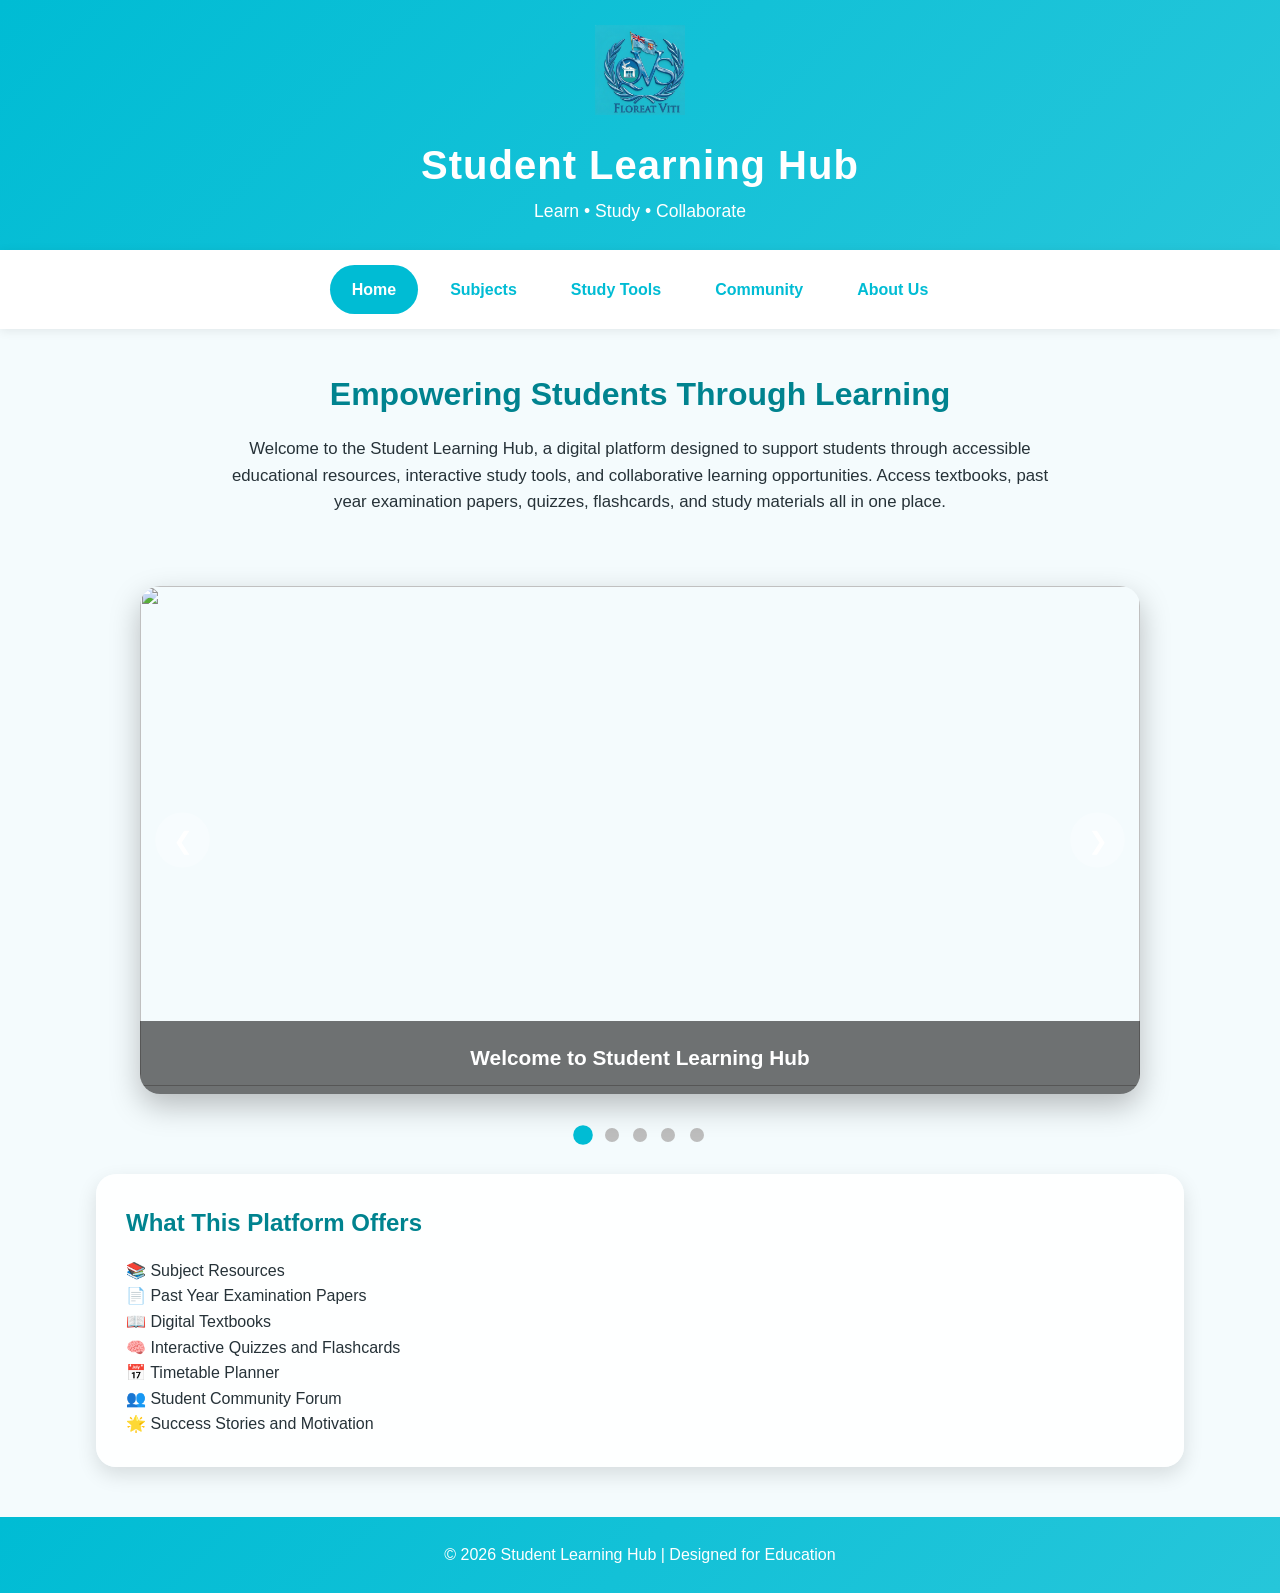
==== index.html @ a3cc4ca8 "Rename Home.html to index.html" ====
<!DOCTYPE html>

<html lang="en">

<head>
<meta charset="UTF-8">
<meta name="viewport" content="width=device-width, initial-scale=1.0">

<title>Student Learning Hub</title>

<link rel="stylesheet" href="style.css">
</head>

<body>

<header>


<img src="QVS.jpg" class="logo">

<h1>Student Learning Hub</h1>

<p>Learn • Study • Collaborate</p>


</header>

<nav>


<a href="home.html" class="active">Home</a>
<a href="subjects.html">Subjects</a>
<a href="studytools.html">Study Tools</a>
<a href="community.html">Community</a>
<a href="about.html">About Us</a>


</nav>

<!-- HERO SECTION -->

<section class="hero">


<h2>Empowering Students Through Learning</h2>

<p>
    Welcome to the Student Learning Hub, a digital platform designed
    to support students through accessible educational resources,
    interactive study tools, and collaborative learning opportunities.
    Access textbooks, past year examination papers, quizzes, flashcards,
    and study materials all in one place.
</p>

</section>

<!-- SLIDESHOW -->

<div class="slideshow-container">

<div class="slide">
    <img src="C:\Users\User\Desktop\COMPUTER\qvs.png">
    <div class="slide-caption">Welcome to Student Learning Hub</div>
</div>

<div class="slide">
    <img src="GHS.jpg">
    <div class="slide-caption">Access Study Resources</div>
</div>

<div class="slide">
    <img src="SGS.jpg">
    <div class="slide-caption">Improve Your Grades</div>
</div>

<div class="slide">
    <img src="Yat Sen.jpg">
    <div class="slide-caption">Learn Anytime, Anywhere</div>
</div>

<div class="slide">
    <img src="sjss.jpg">
    <div class="slide-caption">Collaborate With Peers</div>
</div>

<button class="prev" onclick="changeSlide(-1)">❮</button>
<button class="next" onclick="changeSlide(1)">❯</button>

</div>

<div class="dots">
    <span class="dot"></span>
    <span class="dot"></span>
    <span class="dot"></span>
    <span class="dot"></span>
    <span class="dot"></span>
</div>

<!-- FEATURES -->

<div class="card">


<h2>What This Platform Offers</h2>

<p>
    📚 Subject Resources<br>
    📄 Past Year Examination Papers<br>
    📖 Digital Textbooks<br>
    🧠 Interactive Quizzes and Flashcards<br>
    📅 Timetable Planner<br>
    👥 Student Community Forum<br>
    🌟 Success Stories and Motivation
</p>


</div>

<!-- FOOTER -->

<footer>

<p>© 2026 Student Learning Hub | Designed for Education</p>

</footer>

<script src="script.js"></script>

</body>
</html>
---- style.css ----
/* ====================================
   STUDENT LEARNING HUB
   MODERN STYLESHEET
==================================== */

*{
    margin:0;
    padding:0;
    box-sizing:border-box;
}

html{
    scroll-behavior:smooth;
}

body{
    font-family:'Segoe UI', Tahoma, Geneva, Verdana, sans-serif;
    background:#f4fbfd;
    color:#263238;
    line-height:1.6;
}

/* ====================================
   HEADER
==================================== */

header{
    background:linear-gradient(
        135deg,
        #00BCD4,
        #26C6DA
    );

    color:white;

    text-align:center;

    padding:25px;

    box-shadow:0 4px 15px rgba(0,0,0,0.15);
}

.logo{
    width:90px;
    margin-bottom:10px;
}

header h1{
    font-size:2.5rem;
    letter-spacing:1px;
}

header p{
    font-size:1.1rem;
}

/* ====================================
   NAVIGATION
==================================== */

nav{
    position:sticky;
    top:0;
    z-index:1000;

    display:flex;
    justify-content:center;
    align-items:center;
    flex-wrap:wrap;

    gap:10px;

    background:white;

    padding:15px;

    box-shadow:
    0 2px 10px rgba(0,0,0,0.08);
}

nav a{
    text-decoration:none;

    color:#00BCD4;

    padding:12px 22px;

    border-radius:30px;

    font-weight:600;

    transition:0.3s;
}

nav a:hover{
    background:#00BCD4;
    color:white;
    transform:translateY(-3px);
}

.active{
    background:#00BCD4;
    color:white;
}

/* ====================================
   HERO SECTION
==================================== */

.hero{
    text-align:center;
    padding:40px 20px;
}

.hero h2{
    font-size:2rem;
    color:#00838F;
    margin-bottom:15px;
}

.hero p{
    max-width:850px;
    margin:auto;
    font-size:1.05rem;
}

/* ====================================
   MODERN SLIDESHOW
==================================== */

.slideshow-container{
    position:relative;

    width:90%;
    max-width:1000px;

    margin:30px auto;

    overflow:hidden;

    border-radius:20px;

    box-shadow:
    0 12px 30px rgba(0,0,0,0.25);
}

.slide{
    display:none;
    position:relative;
}

.slide img{
    width:100%;
    height:500px;
    object-fit:cover;

    animation:
    zoomSlide 6s ease-in-out;
}

@keyframes zoomSlide{
    from{
        transform:scale(1);
    }

    to{
        transform:scale(1.08);
    }
}

.slide-caption{
    position:absolute;

    bottom:0;
    left:0;

    width:100%;

    padding:20px;

    background:
    rgba(0,0,0,0.55);

    color:white;

    font-size:1.3rem;
    font-weight:bold;

    text-align:center;

    animation:
    captionUp 1s ease;
}

@keyframes captionUp{

    from{
        opacity:0;
        transform:translateY(50px);
    }

    to{
        opacity:1;
        transform:translateY(0);
    }
}

.prev,
.next{

    position:absolute;

    top:50%;

    transform:translateY(-50%);

    width:55px;
    height:55px;

    border:none;

    border-radius:50%;

    background:
    rgba(255,255,255,0.25);

    color:white;

    font-size:24px;

    cursor:pointer;

    transition:0.3s;
}

.prev{
    left:15px;
}

.next{
    right:15px;
}

.prev:hover,
.next:hover{

    background:#00BCD4;

    transform:
    translateY(-50%)
    scale(1.1);
}

.dots{
    text-align:center;
    margin-top:15px;
}

.dot{
    display:inline-block;

    width:14px;
    height:14px;

    border-radius:50%;

    background:#bdbdbd;

    margin:0 5px;

    transition:0.4s;
}

.dot.active{
    background:#00BCD4;
    transform:scale(1.4);
}

/* ====================================
   GLASS CARDS
==================================== */

.card{
    width:85%;

    margin:25px auto;

    padding:30px;

    border-radius:20px;

    background:
    rgba(255,255,255,0.85);

    backdrop-filter:blur(8px);

    box-shadow:
    0 8px 20px rgba(0,0,0,0.12);

    transition:0.4s;
}

.card:hover{

    transform:translateY(-8px);

    box-shadow:
    0 15px 30px rgba(0,0,0,0.18);
}

.card h2{
    color:#00838F;
    margin-bottom:15px;
}

/* ====================================
   SUBJECT RESOURCE CARDS
==================================== */

.subject-grid{
    width:90%;
    margin:40px auto;

    display:grid;

    grid-template-columns:
    repeat(auto-fit,minmax(250px,1fr));

    gap:25px;
}

.subject-card{

    background:white;

    border-radius:20px;

    overflow:hidden;

    box-shadow:
    0 8px 20px rgba(0,0,0,0.12);

    transition:0.4s;
}

.subject-card:hover{

    transform:
    translateY(-10px);

    box-shadow:
    0 15px 30px rgba(0,0,0,0.2);
}

.subject-card img{

    width:100%;
    height:180px;

    object-fit:cover;
}

.subject-card-content{
    padding:20px;
}

.subject-card h3{
    color:#00838F;
    margin-bottom:10px;
}

.subject-card p{
    margin-bottom:15px;
}

.subject-btn{

    display:inline-block;

    text-decoration:none;

    background:
    linear-gradient(
    135deg,
    #00BCD4,
    #26C6DA);

    color:black;

    padding:10px 20px;

    border-radius:25px;

    transition:0.3s;
}

.subject-btn:hover{
    transform:scale(1.05);
}

/* ====================================
   STUDY TOOLS SECTION
==================================== */

.tools-container{

    width:90%;

    margin:auto;

    display:grid;

    grid-template-columns:
    repeat(auto-fit,minmax(300px,1fr));

    gap:25px;
}

.tool-box{

    background:white;

    padding:25px;

    border-radius:20px;

    box-shadow:
    0 8px 20px rgba(0,0,0,0.1);
}

.tool-box h3{
    color:#00838F;
    margin-bottom:15px;
}

/* ====================================
   QUIZ STYLING
==================================== */

.quiz-box{

    background:white;

    padding:25px;

    border-radius:20px;

    margin-bottom:20px;

    box-shadow:
    0 6px 15px rgba(0,0,0,0.1);
}

.quiz-box p{
    margin:15px 0;
    font-weight:600;
}

.quiz-box label{

    display:flex;

    align-items:center;

    gap:10px;

    margin:10px 0;

    cursor:pointer;

    padding:8px;

    border-radius:8px;

    transition:0.3s;
}

.quiz-box label:hover{
    background:#e0f7fa;
}

.quiz-box input[type="radio"]{
    margin:0;
}

.quiz-btn{

    background:
    linear-gradient(
    135deg,
    #00BCD4,
    #26C6DA);

    color:white;

    border:none;

    padding:12px 24px;

    border-radius:25px;

    cursor:pointer;

    transition:0.3s;
}

.quiz-btn:hover{
    transform:scale(1.05);
}

#quizResult{

    margin-top:20px;

    font-size:1.2rem;

    font-weight:bold;

    color:#00838F;
}

/* ====================================
   FLASHCARDS
==================================== */

.flashcard-container{

    display:flex;

    flex-wrap:wrap;

    justify-content:center;

    gap:20px;

    margin-top:20px;
}

.flashcard{

    width:220px;

    height:140px;

    perspective:1000px;

    cursor:pointer;
}

.flashcard-inner{

    position:relative;

    width:100%;
    height:100%;

    transition:
    transform 0.8s;

    transform-style:
    preserve-3d;
}

.flashcard.flipped .flashcard-inner{
    transform:rotateY(180deg);
}

.flashcard-front,
.flashcard-back{

    position:absolute;

    width:100%;
    height:100%;

    border-radius:15px;

    display:flex;

    justify-content:center;

    align-items:center;

    text-align:center;

    padding:15px;

    backface-visibility:hidden;
}

.flashcard-front{

    background:
    linear-gradient(
    135deg,
    #00BCD4,
    #26C6DA);

    color:white;
}

.flashcard-back{

    background:
    linear-gradient(
    135deg,
    #0288D1,
    #039BE5);

    color:white;

    transform:rotateY(180deg);
}

/* ====================================
   TIMETABLE
==================================== */

.timetable-section{

    width:95%;

    overflow-x:auto;

    margin:auto;
}

table{

    width:100%;

    border-collapse:collapse;

    background:white;

    border-radius:15px;

    overflow:hidden;
}

th{

    background:#00BCD4;

    color:white;

    padding:15px;
}

td{

    padding:12px;

    border:1px solid #e0e0e0;

    text-align:center;
}

tr:nth-child(even){
    background:#f9f9f9;
}

/* ====================================
   COMMUNITY POSTS
==================================== */

.community-box{

    width:90%;

    margin:auto;

    background:white;

    padding:25px;

    border-radius:20px;

    box-shadow:
    0 8px 20px rgba(0,0,0,0.1);
}

textarea{

    width:100%;

    min-height:120px;

    padding:15px;

    border-radius:15px;

    border:1px solid #ccc;

    resize:none;
}

.post-btn{

    margin-top:15px;

    background:#00BCD4;

    color:white;

    border:none;

    padding:12px 25px;

    border-radius:25px;

    cursor:pointer;
}

.post{

    background:#f4fbfd;

    margin-top:15px;

    padding:15px;

    border-radius:15px;

    border-left:
    5px solid #00BCD4;
}

/* ====================================
   SUCCESS STORIES
==================================== */

.story-card{

    background:white;

    padding:25px;

    border-radius:20px;

    text-align:center;

    box-shadow:
    0 8px 20px rgba(0,0,0,0.1);
}

.story-card img{

    width:120px;

    height:120px;

    border-radius:50%;

    object-fit:cover;

    margin-bottom:15px;

    border:4px solid #00BCD4;
}

/* ====================================
   TEAM MEMBERS
==================================== */

.team-grid{

    width:90%;

    margin:auto;

    display:grid;

    grid-template-columns:
    repeat(auto-fit,minmax(250px,1fr));

    gap:25px;
}

.team-card{

    background:white;

    border-radius:20px;

    overflow:hidden;

    text-align:center;

    box-shadow:
    0 8px 20px rgba(0,0,0,0.1);

    transition:0.4s;
}

.team-card:hover{

    transform:translateY(-8px);
}

.team-card img{

    width:100%;
    height:300px;

    object-fit:cover;
}

.team-card h3{
    margin-top:15px;
    color:#00838F;
}

.team-card p{
    padding:15px;
}

/* ====================================
   FOOTER
==================================== */

footer{

    margin-top:50px;

    background:
    linear-gradient(
    135deg,
    #00BCD4,
    #26C6DA);

    color:white;

    text-align:center;

    padding:25px;
}

/* ====================================
   BACK TO TOP BUTTON
==================================== */

#topBtn{

    position:fixed;

    bottom:25px;
    right:25px;

    width:50px;
    height:50px;

    border:none;

    border-radius:50%;

    background:#00BCD4;

    color:white;

    font-size:20px;

    cursor:pointer;

    display:none;

    box-shadow:
    0 4px 15px rgba(0,0,0,0.3);
}

/* ====================================
   RESPONSIVE DESIGN
==================================== */

@media(max-width:768px){

    header h1{
        font-size:1.8rem;
    }

    .slide img{
        height:300px;
    }

    .slide-caption{
        font-size:1rem;
    }

    nav{
        flex-direction:column;
    }

    .card{
        width:95%;
    }

    .subject-grid,
    .team-grid,
    .tools-container{
        grid-template-columns:1fr;
    }
}

/* ====================================
   RESOURCES PAGE
==================================== */

.resources-grid{
    width:90%;
    margin:40px auto;

    display:grid;

    grid-template-columns:
    repeat(auto-fit,minmax(320px,1fr));

    gap:25px;
}

.resource-card{

    background:white;

    border-radius:20px;

    padding:25px;

    box-shadow:
    0 8px 20px rgba(0,0,0,0.12);

    transition:0.4s;
}

.resource-card:hover{

    transform:translateY(-8px);

    box-shadow:
    0 15px 30px rgba(0,0,0,0.18);
}

.resource-card h2{

    color:#00838F;

    margin-bottom:20px;

    text-align:center;
}

.links{

    display:flex;

    flex-direction:column;

    gap:12px;
}

.links a{

    text-decoration:none;

    background:#f4fbfd;

    color:#263238;

    padding:12px;

    border-radius:10px;

    font-weight:600;

    transition:0.3s;
}

.links a:hover{

    background:#00BCD4;

    color:white;

    transform:translateX(5px);
}

/* ====================================
   SEARCH BAR
==================================== */

.search-container{

    width:90%;

    max-width:700px;

    margin:30px auto;

    text-align:center;
}

.search-container input{

    width:100%;

    padding:15px;

    border:2px solid #00BCD4;

    border-radius:30px;

    font-size:1rem;

    outline:none;
}

/* ====================================
   TIMETABLE INPUTS
==================================== */

#day,
#subject,
#time{

    width:100%;

    margin:10px 0;

    padding:12px;

    border:1px solid #ccc;

    border-radius:10px;

    font-size:1rem;
}

/* ====================================
   QUIZ RESULT BOX
==================================== */

#quizResult{

    margin-top:20px;

    padding:15px;

    border-radius:10px;

    background:#e0f7fa;

    text-align:center;
}

/* ====================================
   BUTTON CONSISTENCY
==================================== */

.subject-btn,
.quiz-btn,
.post-btn{

    font-weight:600;

    letter-spacing:0.5px;
}
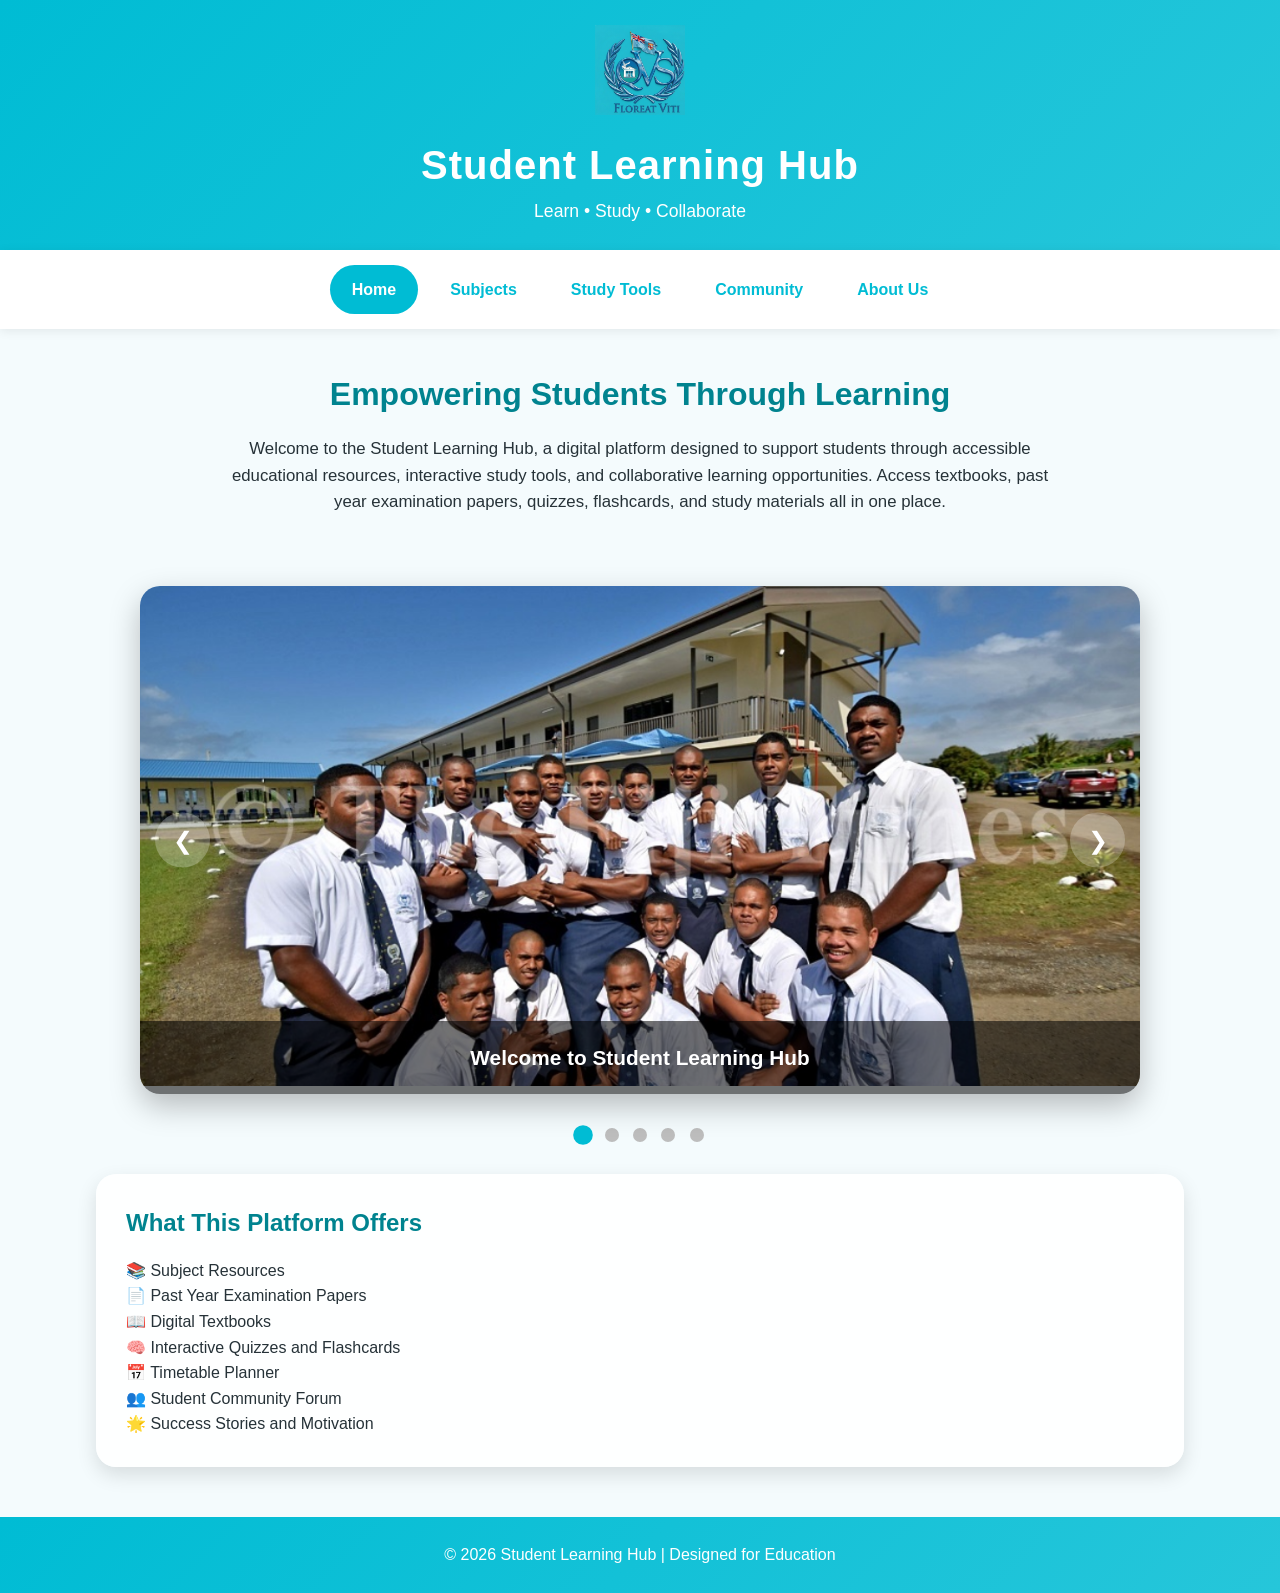
==== commit f217d6ed: "Update index.html" ====
--- a/index.html
+++ b/index.html
@@ -59,7 +59,7 @@
 <div class="slideshow-container">
 
 <div class="slide">
-    <img src="C:\Users\User\Desktop\COMPUTER\qvs.png">
+    <img src="qvs.png">
     <div class="slide-caption">Welcome to Student Learning Hub</div>
 </div>
 
